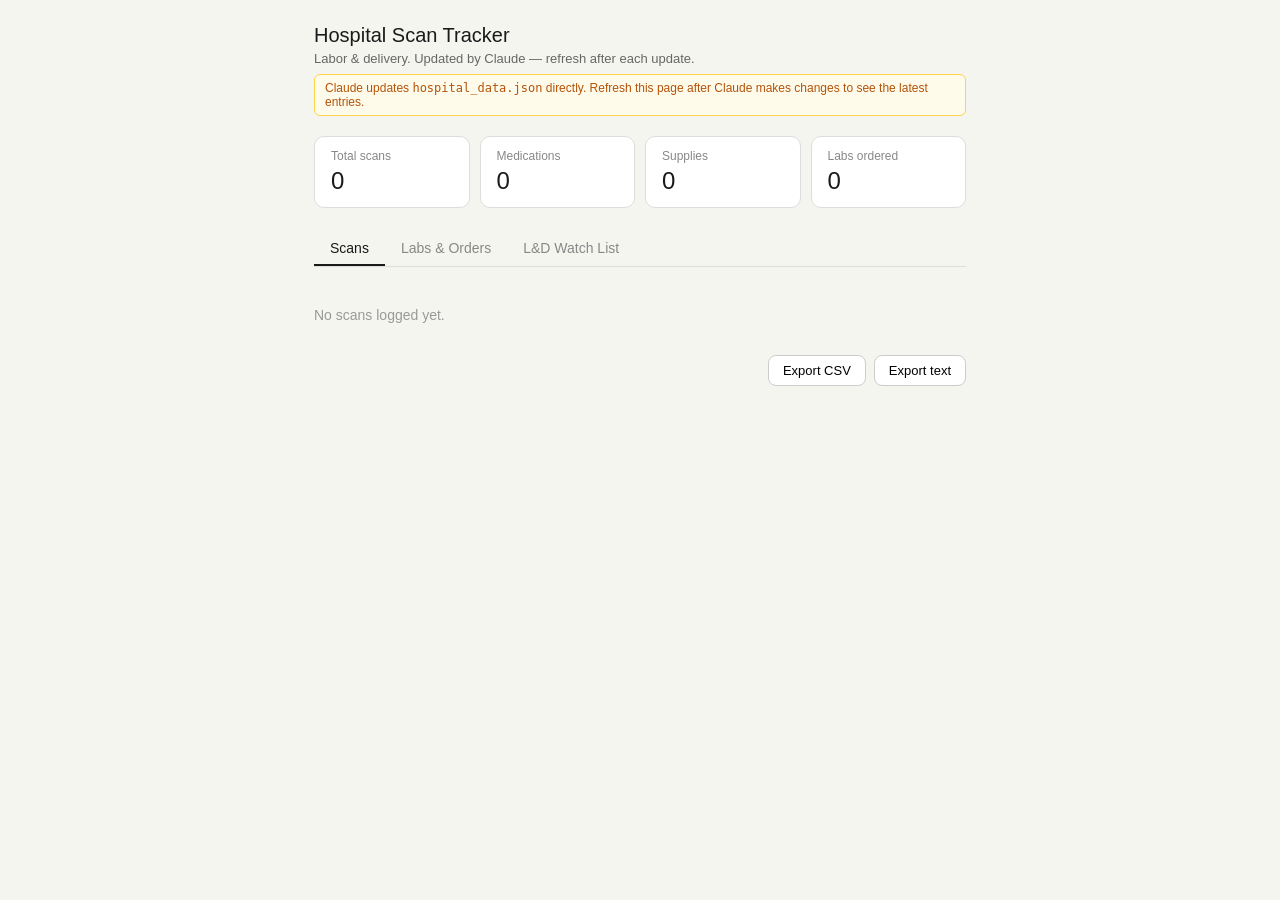
==== labor-and-delivery/hospital_scan_tracker.html @ bd817bd6 "Add L&D tracker files" ====
<!DOCTYPE html>
<html lang="en">
<head>
<meta charset="UTF-8">
<meta name="viewport" content="width=device-width, initial-scale=1.0">
<title>Hospital Scan Tracker — L&D</title>
<style>
  * { box-sizing: border-box; margin: 0; padding: 0; }
  body { font-family: -apple-system, BlinkMacSystemFont, 'Segoe UI', sans-serif; background: #f5f5f0; color: #1a1a1a; padding: 1.5rem; max-width: 700px; margin: 0 auto; }
  h1 { font-size: 20px; font-weight: 500; margin-bottom: 0.25rem; }
  .subtitle { font-size: 13px; color: #666; margin-bottom: 0.5rem; }
  .reload-note { font-size: 12px; color: #b45309; background: #fffbeb; border: 0.5px solid #fcd34d; border-radius: 6px; padding: 6px 10px; margin-bottom: 1.25rem; }
  .stats { display: grid; grid-template-columns: repeat(4, 1fr); gap: 10px; margin-bottom: 1.5rem; }
  .stat { background: #fff; border: 0.5px solid #ddd; border-radius: 10px; padding: 0.75rem 1rem; }
  .stat-label { font-size: 12px; color: #888; margin-bottom: 4px; }
  .stat-value { font-size: 24px; font-weight: 500; }
  .tabs { display: flex; gap: 0; margin-bottom: 1.5rem; border-bottom: 0.5px solid #ddd; }
  .tab { padding: 8px 16px; font-size: 14px; cursor: pointer; border: none; background: none; color: #888; font-family: inherit; border-bottom: 2px solid transparent; margin-bottom: -0.5px; }
  .tab.active { color: #1a1a1a; border-bottom-color: #1a1a1a; font-weight: 500; }
  .tab-panel { display: none; }
  .tab-panel.active { display: block; }
  .day-group { margin-bottom: 1.5rem; }
  .day-header { font-size: 13px; font-weight: 500; color: #888; text-transform: uppercase; letter-spacing: 0.04em; padding: 0.5rem 0; border-bottom: 0.5px solid #ddd; margin-bottom: 8px; display: flex; justify-content: space-between; }
  .log { display: flex; flex-direction: column; gap: 8px; }
  .entry { background: #fff; border: 0.5px solid #ddd; border-radius: 10px; padding: 0.75rem 1rem; display: flex; align-items: flex-start; gap: 12px; }
  .badge { font-size: 11px; font-weight: 500; padding: 3px 8px; border-radius: 6px; white-space: nowrap; flex-shrink: 0; margin-top: 2px; }
  .badge-medication { background: #dbeafe; color: #1e40af; }
  .badge-supply { background: #dcfce7; color: #166634; }
  .badge-unknown { background: #f3f4f6; color: #374151; }
  .entry-main { flex: 1; min-width: 0; }
  .entry-name { font-size: 14px; font-weight: 500; }
  .entry-auto { font-size: 12px; color: #666; margin-top: 2px; }
  .entry-user-note { font-size: 12px; color: #444; margin-top: 4px; background: #f9f9f6; border-left: 2px solid #ccc; padding: 4px 8px; border-radius: 0 4px 4px 0; }
  .entry-time { font-size: 11px; color: #999; white-space: nowrap; flex-shrink: 0; }
  .empty { font-size: 14px; color: #999; padding: 1rem 0; }
  .dose-panel { background: #fff; border: 0.5px solid #fcd34d; border-radius: 10px; padding: 1rem 1.25rem; margin-bottom: 1.5rem; }
  .dose-panel-title { font-size: 13px; font-weight: 500; color: #92400e; margin-bottom: 10px; display: flex; justify-content: space-between; }
  .dose-table { width: 100%; font-size: 13px; border-collapse: collapse; }
  .dose-table th { text-align: left; color: #888; font-weight: 400; padding: 4px 8px 4px 0; border-bottom: 0.5px solid #eee; }
  .dose-table td { padding: 6px 8px 6px 0; border-bottom: 0.5px solid #f5f5f0; vertical-align: top; }
  .dose-table tr:last-child td { border-bottom: none; }
  .dose-tag { display: inline-block; font-size: 11px; padding: 2px 6px; border-radius: 4px; font-weight: 500; }
  .dose-loading { background: #fee2e2; color: #991b1b; }
  .dose-maintenance { background: #dbeafe; color: #1e40af; }
  .dose-total-row { font-weight: 500; font-size: 13px; padding-top: 8px; display: flex; justify-content: space-between; margin-top: 8px; border-top: 0.5px solid #ddd; }
  .lab-entry { background: #fff; border: 0.5px solid #ddd; border-radius: 10px; padding: 0.75rem 1rem; display: flex; align-items: flex-start; gap: 12px; }
  .lab-status { font-size: 11px; font-weight: 500; padding: 3px 8px; border-radius: 6px; white-space: nowrap; flex-shrink: 0; margin-top: 2px; }
  .status-ordered { background: #fef3c7; color: #92400e; }
  .status-completed { background: #dcfce7; color: #166534; }
  .lab-main { flex: 1; min-width: 0; }
  .lab-name { font-size: 14px; font-weight: 500; }
  .lab-detail { font-size: 12px; color: #666; margin-top: 2px; }
  .lab-note { font-size: 12px; color: #444; margin-top: 4px; background: #fffbeb; border-left: 2px solid #f59e0b; padding: 4px 8px; border-radius: 0 4px 4px 0; }
  .lab-time { font-size: 11px; color: #999; white-space: nowrap; flex-shrink: 0; }
  .watch-intro { font-size: 13px; color: #666; line-height: 1.6; margin-bottom: 1.25rem; }
  .watch-category { background: #fff; border: 0.5px solid #ddd; border-radius: 10px; padding: 1rem 1.25rem; margin-bottom: 10px; }
  .watch-category-title { font-size: 13px; font-weight: 500; color: #1a1a1a; margin-bottom: 10px; padding-bottom: 8px; border-bottom: 0.5px solid #eee; display: flex; align-items: center; gap: 8px; }
  .watch-dot { width: 8px; height: 8px; border-radius: 50%; flex-shrink: 0; }
  .dot-red { background: #ef4444; } .dot-amber { background: #f59e0b; } .dot-blue { background: #3b82f6; } .dot-green { background: #22c55e; }
  .watch-item { font-size: 13px; color: #444; padding: 5px 0; border-bottom: 0.5px solid #f5f5f0; line-height: 1.5; display: flex; gap: 8px; align-items: flex-start; }
  .watch-item:last-child { border-bottom: none; padding-bottom: 0; }
  .watch-check { color: #ccc; flex-shrink: 0; margin-top: 1px; }
  .error-badge { display: inline-block; font-size: 10px; font-weight: 500; background: #fee2e2; color: #991b1b; padding: 1px 6px; border-radius: 4px; margin-left: 6px; vertical-align: middle; }
  .info-box { background: #fffbeb; border: 0.5px solid #fcd34d; border-radius: 8px; padding: 0.75rem 1rem; font-size: 13px; color: #78350f; margin-bottom: 1.25rem; line-height: 1.5; }
  .export-row { display: flex; gap: 8px; justify-content: flex-end; margin-top: 1rem; flex-wrap: wrap; }
  .btn { padding: 7px 14px; border: 0.5px solid #ccc; border-radius: 8px; background: #fff; font-size: 13px; cursor: pointer; font-family: inherit; }
  .btn:hover { background: #f0f0f0; }
  @media (max-width: 500px) { .stats { grid-template-columns: repeat(2, 1fr); } .stat-value { font-size: 20px; } }
</style>
</head>
<body>
<h1>Hospital Scan Tracker</h1>
<p class="subtitle">Labor &amp; delivery. Updated by Claude — refresh after each update.</p>
<div class="reload-note">Claude updates <code>hospital_data.json</code> directly. Refresh this page after Claude makes changes to see the latest entries.</div>
<div class="stats">
  <div class="stat"><div class="stat-label">Total scans</div><div class="stat-value" id="tot">—</div></div>
  <div class="stat"><div class="stat-label">Medications</div><div class="stat-value" id="med-count">—</div></div>
  <div class="stat"><div class="stat-label">Supplies</div><div class="stat-value" id="sup-count">—</div></div>
  <div class="stat"><div class="stat-label">Labs ordered</div><div class="stat-value" id="lab-count">—</div></div>
</div>
<div class="tabs">
  <button class="tab active" onclick="switchTab('scans', this)">Scans</button>
  <button class="tab" onclick="switchTab('labs', this)">Labs &amp; Orders</button>
  <button class="tab" onclick="switchTab('ld', this)">L&amp;D Watch List</button>
</div>
<div class="tab-panel active" id="tab-scans">
  <div id="dose-summary-container"></div>
  <div id="log-container"><div class="empty">Loading…</div></div>
  <div class="export-row"><button class="btn" onclick="exportCSV()">Export CSV</button><button class="btn" onclick="exportText()">Export text</button></div>
</div>
<div class="tab-panel" id="tab-labs">
  <div class="info-box">Each lab test is billed separately. Common L&D labs: GBS culture, CBC, type &amp; screen, metabolic panel. Confirm every ordered test on your itemized bill.</div>
  <div id="lab-log-container"><div class="empty">Loading…</div></div>
</div>
<div class="tab-panel" id="tab-ld">
  <p class="watch-intro">L&amp;D bills are among the most error-prone hospital bills. Use this checklist when reviewing your itemized bill at discharge.</p>
  <div id="ld-watchlist-container"><div class="empty">Loading…</div></div>
</div>
<script>
let entries=[],labs=[],ldWatchlist=[];
const trackedDrugs=['penicillin','vancomycin','morphine','fentanyl','insulin','heparin','dilaudid','hydromorphone','pitocin','oxytocin','epidural'];
const dotColors={'Room & facility':'dot-blue','Delivery charges':'dot-red','Medications to watch':'dot-amber','Common L&D billing errors':'dot-red','Baby charges (separate bill)':'dot-green'};
function getDrugName(text){const t=text.toLowerCase();for(const d of trackedDrugs){if(t.includes(d))return d;}return null;}
function extractDose(text){const m=text.match(/(\d+\.?\d*)\s*(mg|mcg|ml|units?|iu)/i);return m?{amount:parseFloat(m[1]),unit:m[2].toLowerCase()}:null;}
function todayStr(){return new Date().toISOString().slice(0,10);}
function formatDate(dateStr){if(!dateStr||dateStr==='Unknown date')return'Unknown date';if(dateStr===todayStr())return'Today';const d=new Date(dateStr+'T00:00:00');return d.toLocaleDateString([],{weekday:'long',month:'long',day:'numeric'});}
function switchTab(tab,btn){document.querySelectorAll('.tab').forEach(t=>t.classList.remove('active'));document.querySelectorAll('.tab-panel').forEach(p=>p.classList.remove('active'));btn.classList.add('active');document.getElementById('tab-'+tab).classList.add('active');}
function renderDoseSummary(){const container=document.getElementById('dose-summary-container');const drugDoses={};entries.forEach(e=>{const drug=getDrugName(e.text);if(!drug)return;const dose=extractDose(e.text);if(!drugDoses[drug])drugDoses[drug]=[];drugDoses[drug].push({dose,time:e.time,date:e.date});});if(!Object.keys(drugDoses).length){container.innerHTML='';return;}container.innerHTML=Object.entries(drugDoses).map(([drug,doses])=>{const total=doses.reduce((s,d)=>s+(d.dose?d.dose.amount:0),0);const unit=doses.find(d=>d.dose)?.dose?.unit||'mg';const maxDose=Math.max(...doses.map(d=>d.dose?d.dose.amount:0));const rows=doses.map((d,i)=>{const isLoading=d.dose&&d.dose.amount===maxDose&&maxDose>3;const tag=isLoading?`<span class="dose-tag dose-loading">Loading</span>`:`<span class="dose-tag dose-maintenance">Maintenance</span>`;return`<tr><td>${i+1}</td><td>${d.date||'—'} ${d.time||''}</td><td>${d.dose?d.dose.amount+d.dose.unit:'—'}</td><td>${tag}</td></tr>`;}).join('');return`<div class="dose-panel"><div class="dose-panel-title"><span>${drug.charAt(0).toUpperCase()+drug.slice(1)} dose tracker</span><span style="font-weight:400;">${doses.length} dose${doses.length>1?'s':''} logged</span></div><table class="dose-table"><thead><tr><th>#</th><th>When</th><th>Dose</th><th>Type</th></tr></thead><tbody>${rows}</tbody></table>${total>0?`<div class="dose-total-row"><span>Total administered</span><span>${total.toFixed(1)}${unit}</span></div>`:''}</div>`;}).join('');}
function renderScans(){document.getElementById('tot').textContent=entries.length;document.getElementById('med-count').textContent=entries.filter(e=>e.type==='medication').length;document.getElementById('sup-count').textContent=entries.filter(e=>e.type==='supply').length;renderDoseSummary();const container=document.getElementById('log-container');if(!entries.length){container.innerHTML='<div class="empty">No scans logged yet.</div>';return;}const byDate={};[...entries].reverse().forEach(e=>{const d=e.date||'Unknown date';if(!byDate[d])byDate[d]=[];byDate[d].push(e);});container.innerHTML=Object.entries(byDate).map(([date,dayEntries])=>{const mc=dayEntries.filter(e=>e.type==='medication').length;const sc=dayEntries.filter(e=>e.type==='supply').length;const summary=[mc?`${mc} med${mc>1?'s':''}`:'' ,sc?`${sc} supply`:''].filter(Boolean).join(', ');return`<div class="day-group"><div class="day-header"><span>${formatDate(date)}</span><span>${dayEntries.length} scan${dayEntries.length>1?'s':''} — ${summary||'all unknown'}</span></div><div class="log">${dayEntries.map(e=>{const userNote=e.userNote?`<div class="entry-user-note">${e.userNote}</div>`:'';return`<div class="entry"><span class="badge badge-${e.type}">${e.type.charAt(0).toUpperCase()+e.type.slice(1)}</span><div class="entry-main"><div class="entry-name">${e.text}</div><div class="entry-auto">${e.note}</div>${userNote}</div><div class="entry-time">${e.time||''}</div></div>`;}).join('')}</div></div>`;}).join('');}
function renderLabs(){document.getElementById('lab-count').textContent=labs.length;const container=document.getElementById('lab-log-container');if(!labs.length){container.innerHTML='<div class="empty">No lab orders logged yet.</div>';return;}const byDate={};[...labs].reverse().forEach(l=>{const d=l.date||'Unknown date';if(!byDate[d])byDate[d]=[];byDate[d].push(l);});container.innerHTML=Object.entries(byDate).map(([date,dayLabs])=>{const completed=dayLabs.filter(l=>l.status==='completed').length;return`<div class="day-group"><div class="day-header"><span>${formatDate(date)}</span><span>${dayLabs.length} order${dayLabs.length>1?'s':''} — ${completed} completed</span></div><div class="log">${dayLabs.map(l=>{const userNote=l.userNote?`<div class="lab-note">${l.userNote}</div>`:'';return`<div class="lab-entry"><span class="lab-status status-${l.status||'ordered'}">${l.status==='completed'?'Completed':'Ordered'}</span><div class="lab-main"><div class="lab-name">${l.text}</div><div class="lab-detail">${l.guess}</div>${userNote}</div><div class="lab-time">${l.time||''}</div></div>`;}).join('')}</div></div>`;}).join('');}
function renderLDWatchlist(){const container=document.getElementById('ld-watchlist-container');if(!ldWatchlist.length){container.innerHTML='<div class="empty">No watch list loaded.</div>';return;}container.innerHTML=ldWatchlist.map(cat=>{const dot=dotColors[cat.category]||'dot-blue';const isErrors=cat.category.includes('error');const items=cat.items.map(item=>`<div class="watch-item"><span class="watch-check">○</span><span>${item}${isErrors?'<span class="error-badge">common error</span>':''}</span></div>`).join('');return`<div class="watch-category"><div class="watch-category-title"><span class="watch-dot ${dot}"></span>${cat.category}</div>${items}</div>`;}).join('');}
function exportText(){const lines=['HOSPITAL SCAN LOG — LABOR & DELIVERY','Generated: '+new Date().toLocaleString(),'='.repeat(50),''];const byDate={};entries.forEach(e=>{const d=e.date||'Unknown';if(!byDate[d])byDate[d]=[];byDate[d].push(e);});Object.entries(byDate).forEach(([date,dayEntries])=>{lines.push(formatDate(date).toUpperCase());lines.push('-'.repeat(30));dayEntries.forEach((e,i)=>{lines.push(`  ${i+1}. [${e.time||'?'}] ${e.type.toUpperCase()} — ${e.text}`);lines.push(`     Note: ${e.note}`);if(e.userNote)lines.push(`     Observed: ${e.userNote}`);});lines.push('');});if(labs.length){lines.push('LAB ORDERS');lines.push('-'.repeat(30));labs.forEach((l,i)=>{lines.push(`  ${i+1}. [${l.date} ${l.time||'?'}] ${l.status.toUpperCase()} — ${l.text}`);if(l.userNote)lines.push(`     Note: ${l.userNote}`);});lines.push('');}lines.push('='.repeat(50));lines.push(`TOTALS: ${entries.length} scans | ${entries.filter(e=>e.type==='medication').length} meds | ${entries.filter(e=>e.type==='supply').length} supplies | ${labs.length} lab orders`);const blob=new Blob([lines.join('\n')],{type:'text/plain'});const a=document.createElement('a');a.href=URL.createObjectURL(blob);a.download='hospital-ld-log.txt';a.click();}
function exportCSV(){const rows=[['#','Date','Time','Type','Item','Dose','Note','Observed']];entries.forEach((e,i)=>{const dose=extractDose(e.text);rows.push([i+1,e.date||'',e.time||'',e.type,`"${e.text}"`,dose?dose.amount+dose.unit:'',`"${e.note}"`,`"${(e.userNote||'').replace(/"/g,"'")}"`]);});if(labs.length){rows.push([]);rows.push(['#','Date','Time','Status','Lab/Test','Description','Note']);labs.forEach((l,i)=>rows.push([i+1,l.date||'',l.time||'',l.status,`"${l.text}"`,`"${l.guess}"`,`"${(l.userNote||'').replace(/"/g,"'")}"`]));}const blob=new Blob([rows.map(r=>r.join(',')).join('\n')],{type:'text/csv'});const a=document.createElement('a');a.href=URL.createObjectURL(blob);a.download='hospital-ld-log.csv';a.click();}
fetch('hospital_data.json').then(r=>r.json()).then(data=>{entries=data.entries||[];labs=data.labs||[];ldWatchlist=data.ld_watchlist||[];renderScans();renderLabs();renderLDWatchlist();}).catch(()=>{document.getElementById('log-container').innerHTML='<div class="empty">Could not load hospital_data.json. Make sure both files are in the same folder and opened via a local server.</div>';});
</script>
</body>
</html>
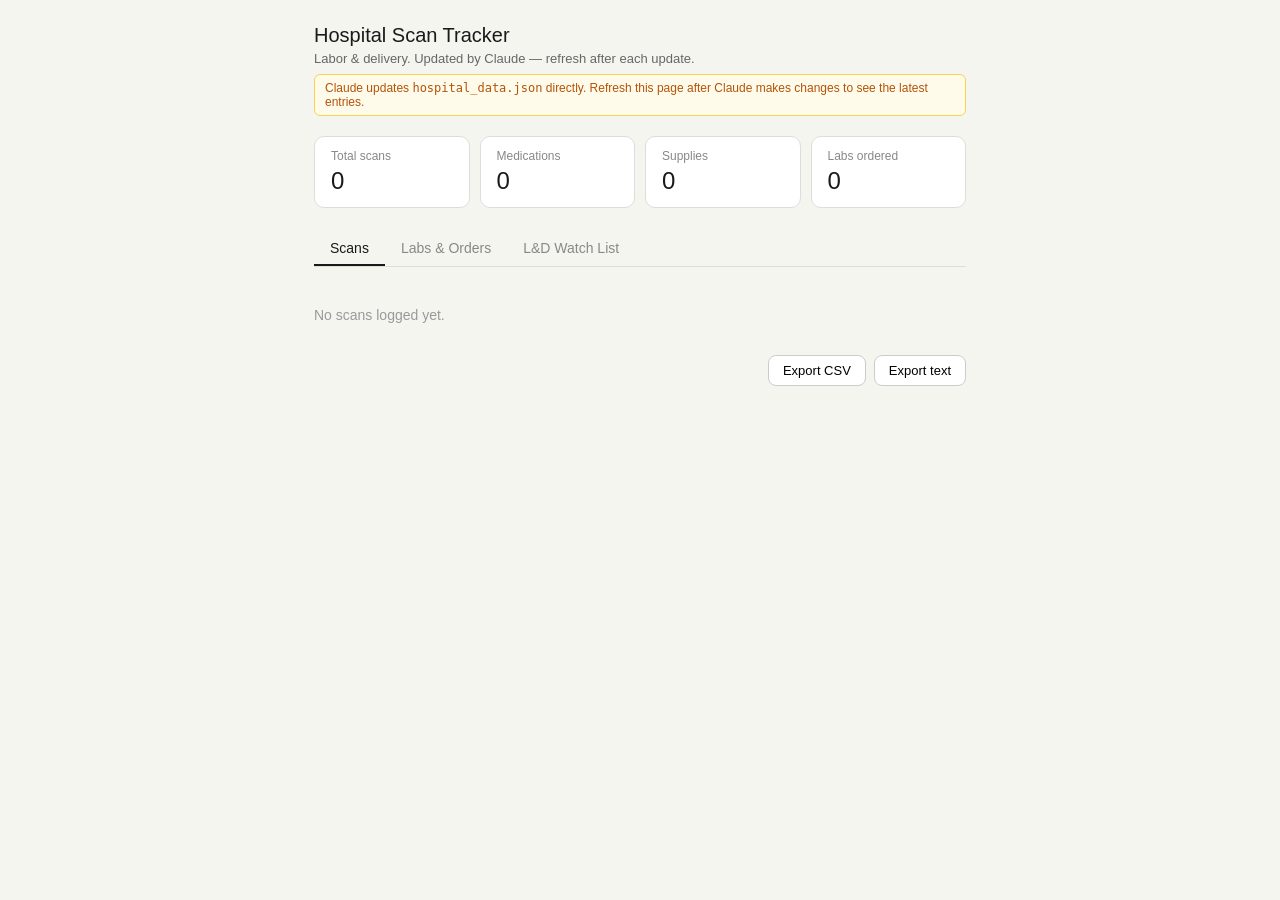
==== commit e828c3af: "Update hospital_scan_tracker.html" ====
--- a/labor-and-delivery/hospital_scan_tracker.html
+++ b/labor-and-delivery/hospital_scan_tracker.html
@@ -98,7 +98,7 @@
 </div>
 <script>
 let entries=[],labs=[],ldWatchlist=[];
-const trackedDrugs=['penicillin','vancomycin','morphine','fentanyl','insulin','heparin','dilaudid','hydromorphone','pitocin','oxytocin','epidural'];
+const trackedDrugs=['morphine','fentanyl','insulin','heparin','dilaudid','hydromorphone','pitocin','oxytocin','epidural'];
 const dotColors={'Room & facility':'dot-blue','Delivery charges':'dot-red','Medications to watch':'dot-amber','Common L&D billing errors':'dot-red','Baby charges (separate bill)':'dot-green'};
 function getDrugName(text){const t=text.toLowerCase();for(const d of trackedDrugs){if(t.includes(d))return d;}return null;}
 function extractDose(text){const m=text.match(/(\d+\.?\d*)\s*(mg|mcg|ml|units?|iu)/i);return m?{amount:parseFloat(m[1]),unit:m[2].toLowerCase()}:null;}
